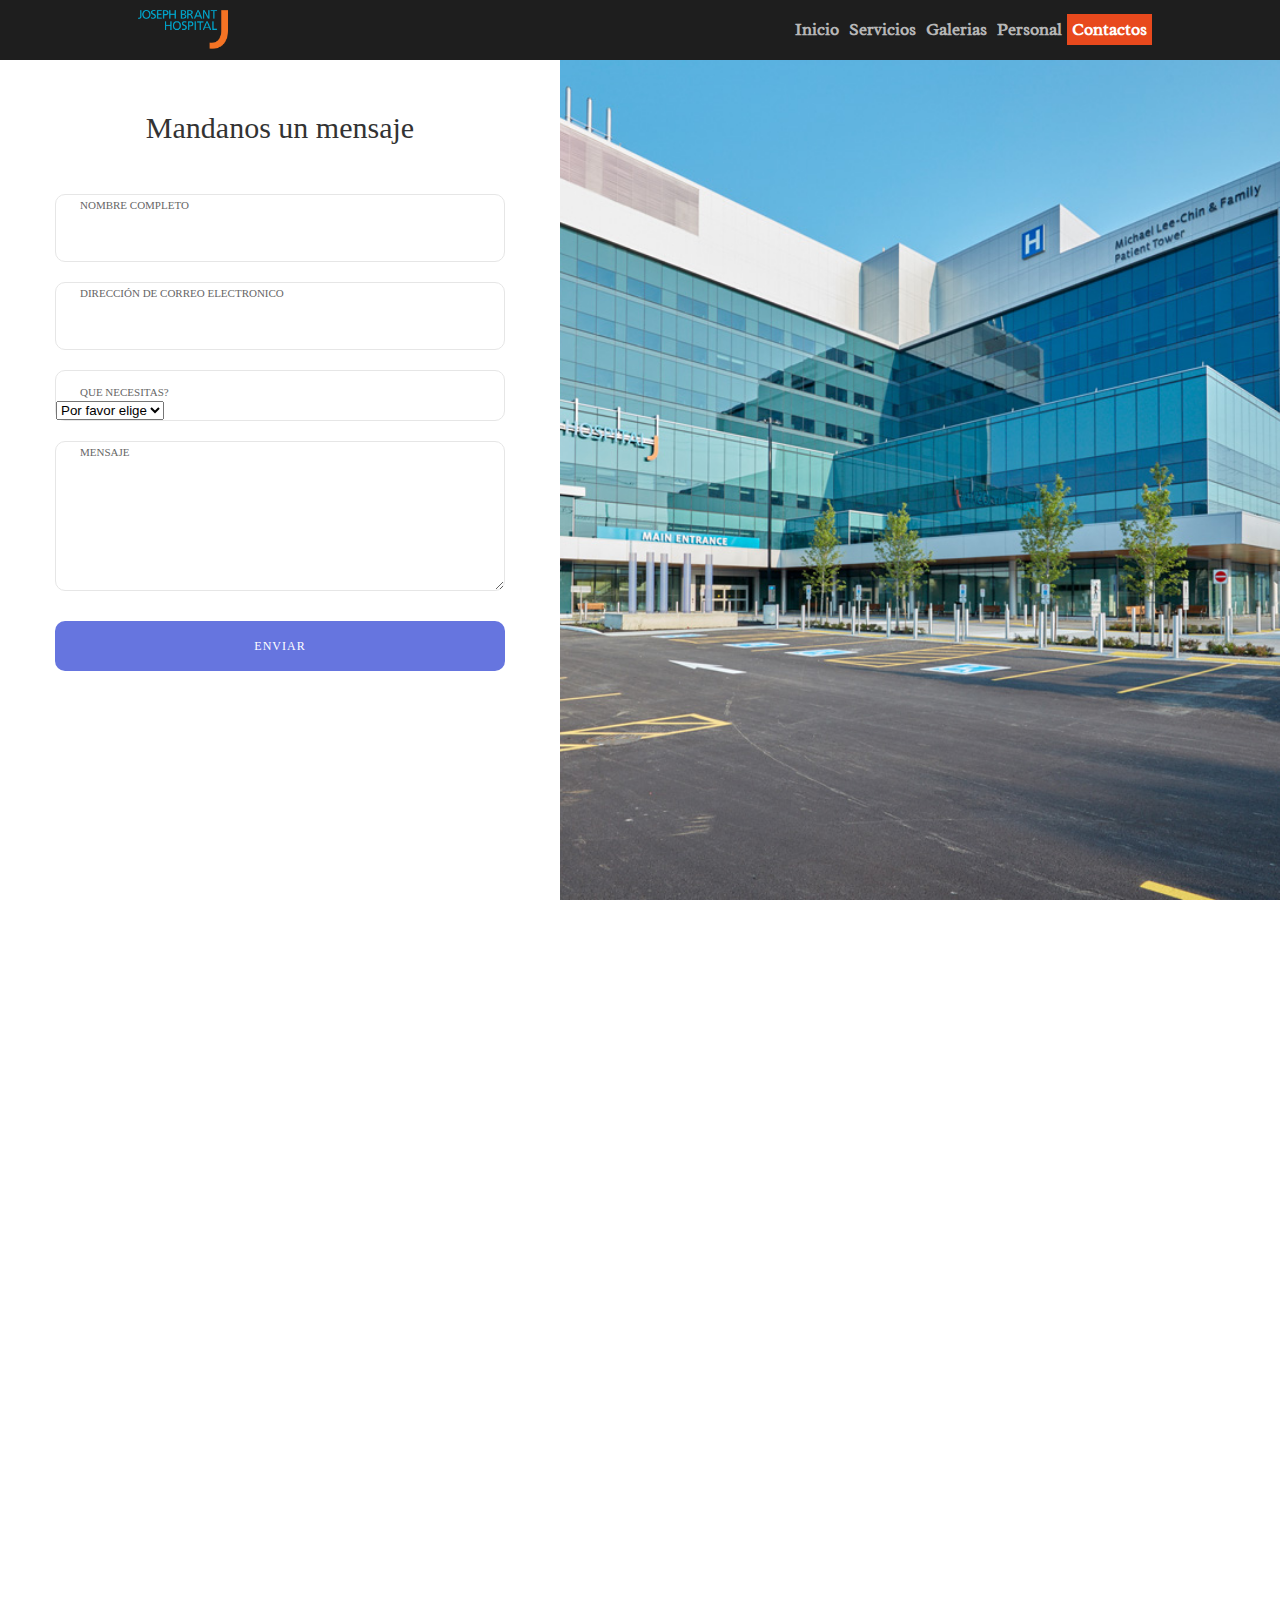
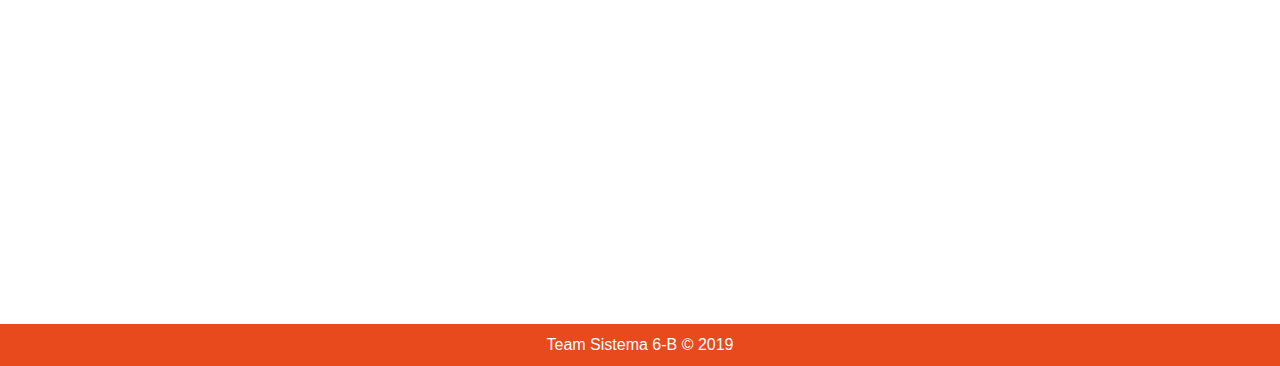
==== paginas/contactanos.html @ 6b4dc1d7 "Update contactanos.html" ====
<!DOCTYPE html>
<html lang="en">
<head>
	<title>Sitio Web Proyecto</title>
	<meta charset="UTF-8">
	<link rel="shortcut icon" href="../iconos/infinito.ico">
	<meta name="viewport" content="width=device-width, initial-scale=1">
	<link href="https://fonts.googleapis.com/css?family=Radley|Oleo+Script" rel="stylesheet"> 
	<link rel="stylesheet" type="text/css" href="../css/main.css">
    <link rel="stylesheet" href="../iconos/css/fontello.css">
    <link rel="stylesheet" href="../css/menu.css">
    <meta name="viewport" content="width=device-width, user-scalable=no, initial-scale=1.0, maximum-scale=1.0, minimum-scale=1.0">
<!--===============================================================================================-->
</head>
<body>
<header>
        <img src="../images/logo_magtimus3.png" class="img-logo">
        <input type="checkbox" id="check">
        <label for="check" class="icon-menu"></label>
        
        <nav class="menu">
            <ul>
                <li><a href="../index.html">Inicio</a></li>
                <li><a href="servicios.html">Servicios</a></li>
                <li><a href="galeria.html">Galerias</a></li>
                <li><a href="personal.html">Personal</a></li>
                <li><a href="contactanos.html"style="background:#e8491d;color:white;">Contactos</a></li>
            </ul>
        </nav>
    </header>

	<div class="container-contact100">
		<div class="wrap-contact100">
			<form class="contact100-form validate-form">
				<span class="contact100-form-title">Mandanos un mensaje</span>

				<div class="wrap-input100 validate-input" data-validate="Name is required">
					<label class="label-input100" for="name">Nombre Completo</label>
					<input id="name" class="input100" type="text" name="name">
					<span class="focus-input100"></span>
				</div>


				<div class="wrap-input100 validate-input" data-validate = "Valid email is required: ex@abc.xyz">
					<label class="label-input100" for="email">Dirección de Correo electronico</label>
					<input id="email" class="input100" type="text" name="email">
					<span class="focus-input100"></span>
				</div>

				<div class="wrap-input100">
					<div class="label-input100">Que necesitas?</div>
					<div>
						<select class="js-select2" name="service">
							<option>Por favor elige</option>
							<option></option>
							<option></option>
							<option></option>
						</select>
						<div class="dropDownSelect2"></div>
					</div>
					<span class="focus-input100"></span>
				</div>

				<div class="wrap-input100 validate-input" data-validate = "Message is required">
					<label class="label-input100" for="message">Mensaje</label>
					<textarea id="message" class="input100" name="message"></textarea>
					<span class="focus-input100"></span>
				</div>

				<div class="container-contact100-form-btn">
					<button class="contact100-form-btn">
						Enviar
					</button>
				</div>
			</form>

			<div class="contact100-more flex-col-c-m" style="background-image: url('../images/hos.jpg');">
			</div>
		</div>
	</div>
	<!-- <div class="row"> -->
		<iframe src="https://www.google.com/maps/embed?pb=!1m18!1m12!1m3!1d2902.895527589392!2d-79.80390578506449!3d43.316446379134334!2m3!1f0!2f0!3f0!3m2!1i1024!2i768!4f13.1!3m3!1m2!1s0x882c9e3f477593df%3A0x3d45fa4cca45db20!2sJoseph+Brant+Hospital+Emergency!5e0!3m2!1ses!2smx!4v1553979420736!5m2!1ses!2smx" width="1500" height="400" frameborder="0" style="border:0" allowfullscreen></iframe>
	<!-- </div> -->
<footer>
		<p>Team Sistema 6-B &copy; 2019</p>
          </footer>
</body>
</html>
---- css/main.css ----
* {
	margin: 0px; 
	padding: 0px; 
	box-sizing: border-box;
}

body, html {
	height: 100%;
	font-family: Poppins-Regular, sans-serif;
}


.contenedor1{
  margin-left: 10%;
  margin-right: 10%;
}
ul{
  margin:0;
  padding:0;
}
 h4{
   margin: 0%;
   text-align: left;
 }

/* Services */
ul#services li{
  list-style: none;
  padding:15px;
  border: #cccccc solid 1px;
  margin-bottom:5px;
  background:#e6e6e6;
}


/*---------------------------------------------*/
input {
	outline: none;
	border: none;
}
textarea {
  outline: none;
  border: none;
}

textarea:focus, input:focus {
  border-color: transparent !important;
}
/*---------------------------------------------*/
button {
	outline: none !important;
	border: none;
	background: transparent;
}

button:hover {
	cursor: pointer;
}

.wrap-contact100 {
  width: 100%;
  background: #fff;
  overflow: hidden;
  display: -webkit-box;
  display: -webkit-flex;
  display: -moz-box;
  display: -ms-flexbox;
}

/*==================================================================
[ Contact more ]*/
.contact100-more {
  width: calc(100% - 560px);
  background-repeat: no-repeat;
  background-size: cover;
  background-position: center;
  position: relative;
  z-index: 1;
  padding: 30px 15px 0px 15px;
}

/*==================================================================
[ Form ]*/

.contact100-form {
  width: 560px;
  min-height: 100vh;
  display: block;
  padding: 110px 55px 55px 55px;
}

.contact100-form-title {
  width: 100%;
  display: block;
  font-family: Poppins-Regular;
  font-size: 30px;
  color: #333333;
  line-height: 1.2;
  text-align: center;
  padding-bottom: 48px;
}



/*------------------------------------------------------------------
[ Input ]*/

.wrap-input100 {
  width: 100%;
  position: relative;
  border: 1px solid #e6e6e6;
  border-radius: 10px;
  margin-bottom: 20px;
}

.label-input100 {
  font-family: Montserrat-SemiBold;
  font-size: 11px;
  color: #666666;
  line-height: 1.2;
  text-transform: uppercase;
  padding: 15px 0 2px 24px;
}

.input100 {
  display: block;
  width: 100%;
  background: transparent;
  font-family: Montserrat-Regular;
  font-size: 18px;
  color: #404b46;
  line-height: 1.2;
  padding: 0 26px;
}

input.input100 {
  height: 48px;
}

textarea.input100 {
  min-height: 130px;
  padding-top: 14px;
  padding-bottom: 15px;
}


/*------------------------------------------------------------------
[ Button ]*/
.container-contact100-form-btn {
  width: 100%;
  display: -webkit-box;
  display: -webkit-flex;
  display: -moz-box;
  display: -ms-flexbox;
  display: flex;
  flex-wrap: wrap;
  justify-content: center;
  padding-top: 10px;
}

.contact100-form-btn {
  justify-content: center;
  align-items: center;
  padding: 0 20px;
  width: 100%;
  height: 50px;
  border-radius: 10px;
  background: #6675df;

  font-family: Montserrat-Bold;
  font-size: 12px;
  color: #fff;
  line-height: 1.2;
  text-transform: uppercase;
  letter-spacing: 1px;
}

.contact100-form-btn:hover {
  background: #404b46;
}



/*------------------------------------------------------------------
[ Responsive ]*/

@media (max-width: 992px) {
  .contact100-form {
    width: 50%;
    padding: 110px 30px 55px 30px;
  }

  .contact100-more {
    width: 50%;
  }
}

@media (max-width: 768px) {
  .contact100-form {
    width: 100%;
  }

  .contact100-more {
    display: none;
  }
}

@media (max-width: 576px) {
  .contact100-form {
    padding: 110px 15px 55px 15px;
  }
}
iframe {
  margin-top:50px;
  margin-bottom: 50px;
 max-width: 100%;
 height: 100%;
}
---- iconos/css/fontello.css ----
@font-face {
  font-family: 'fontello';
  src: url('../font/fontello.eot?16464424');
  src: url('../font/fontello.eot?16464424#iefix') format('embedded-opentype'),
       url('../font/fontello.woff2?16464424') format('woff2'),
       url('../font/fontello.woff?16464424') format('woff'),
       url('../font/fontello.ttf?16464424') format('truetype'),
       url('../font/fontello.svg?16464424#fontello') format('svg');
  font-weight: normal;
  font-style: normal;
}
/* Chrome hack: SVG is rendered more smooth in Windozze. 100% magic, uncomment if you need it. */
/* Note, that will break hinting! In other OS-es font will be not as sharp as it could be */
/*
@media screen and (-webkit-min-device-pixel-ratio:0) {
  @font-face {
    font-family: 'fontello';
    src: url('../font/fontello.svg?16464424#fontello') format('svg');
  }
}
*/
 
 [class^="icon-"]:before, [class*=" icon-"]:before {
  font-family: "fontello";
  font-style: normal;
  font-weight: normal;
  speak: none;
 
  display: inline-block;
  text-decoration: inherit;
  width: 1em;
  margin-right: .2em;
  text-align: center;
  /* opacity: .8; */
 
  /* For safety - reset parent styles, that can break glyph codes*/
  font-variant: normal;
  text-transform: none;
 
  /* fix buttons height, for twitter bootstrap */
  line-height: 1em;
 
  /* Animation center compensation - margins should be symmetric */
  /* remove if not needed */
  margin-left: .2em;
 
  /* you can be more comfortable with increased icons size */
  /* font-size: 120%; */
 
  /* Font smoothing. That was taken from TWBS */
  -webkit-font-smoothing: antialiased;
  -moz-osx-font-smoothing: grayscale;
 
  /* Uncomment for 3D effect */
  /* text-shadow: 1px 1px 1px rgba(127, 127, 127, 0.3); */
}
 
.icon-heart:before { content: '\e800'; } /* '' */
.icon-facebook:before { content: '\f09a'; } /* '' */
.icon-menu:before { content: '\f0c9'; } /* '' */
.icon-laptop:before { content: '\f109'; } /* '' */
.icon-support:before { content: '\f1cd'; } /* '' */
.icon-twitter:before { content: '\f309'; } /* '' */
.icon-instagram:before { content: '\f32d'; } /* '' */
---- css/menu.css ----
*{
    margin: 0;
    padding: 0;
    box-sizing: border-box;
    font-family: arial;
}

.cuerpo{
    margin-left: 10%;
    margin-right: 13%;
    text-align: left;
}
#mvv h2{
    font-family: 'Oleo Script', cursive;   
}
#mvv img {
    margin-right:1%; 
}

.contenedor1{
    margin-left: 10%;
    margin-right: 10%;
  }

#services1  p{
margin-left:11%;
}
  ul{
    margin:0;
    padding:0;
  }
   h4{
     margin: 0%;
     text-align: left;
   }
  
  /* Services */
  ul#services li{
    list-style: none;
    padding:15px;
    border: #cccccc solid 1px;
    margin-bottom:5px;
    background:#e6e6e6;
  }

header{
    width: 100%;
    height: 60px;
    background: #1e1e1e;
    position: fixed;
    z-index: 100;
}

footer{
    padding:12px;
    margin-top:20px;
    color:#ffffff;
    background-color:#e8491d;
    text-align: center;
  }
  
.img-logo{
    width: 110px;
    margin-left: 10%;
    padding: 10px;
}

#titulop{
    text-align: center;
    font-family: 'Oleo Script', cursive;
    font-size: 200%;

}
#titulop span u{
    font-family: 'Oleo Script', cursive;
      color:#e8491d;
  }
.container{
    padding: 0%;
    margin: 0%;
}
.menu{
    width: auto;
    float:right;
    margin-top: 19px;
    margin-right: 10%;
    
}

.menu ul{
    display: flex;
}
.menu li{
    list-style: none;
}

.menu li a{
    font-family: 'Radley', serif;
    padding: 5px;
    text-decoration: none;
    font-size: 17px;
    font-weight: bold;
    color: #b7b7b7;
}

.menu li a:hover{
    color: white;
}

#check{
    display: none;
}
.icon-menu{
    display: none;
}

#check:checked ~ .menu{
    height: 174px;
}

@media screen and (max-width:900px){
    .icon-menu{
        display: block;
        color: white;
        float: right;
        padding: 5px;
        font-size: 24px;
        border: 1px solid #7a7a7a;
        border-radius: 5px;
        margin-top: 10px;
        margin-right: 16px;
    }
    .icon-menu:hover{
        background: #3f3f3f;
        cursor: pointer;
    }
    .menu{
        float: left;
        margin-top: 0px;
        width: 100%;
        height: 0px;
        overflow: hidden;
        background: #1e1e1e;
        transition: all 300ms;
    }
    
    .menu ul{
        flex-direction: column;
    }
    .menu li a{
        display: inline-block;
    }
    }
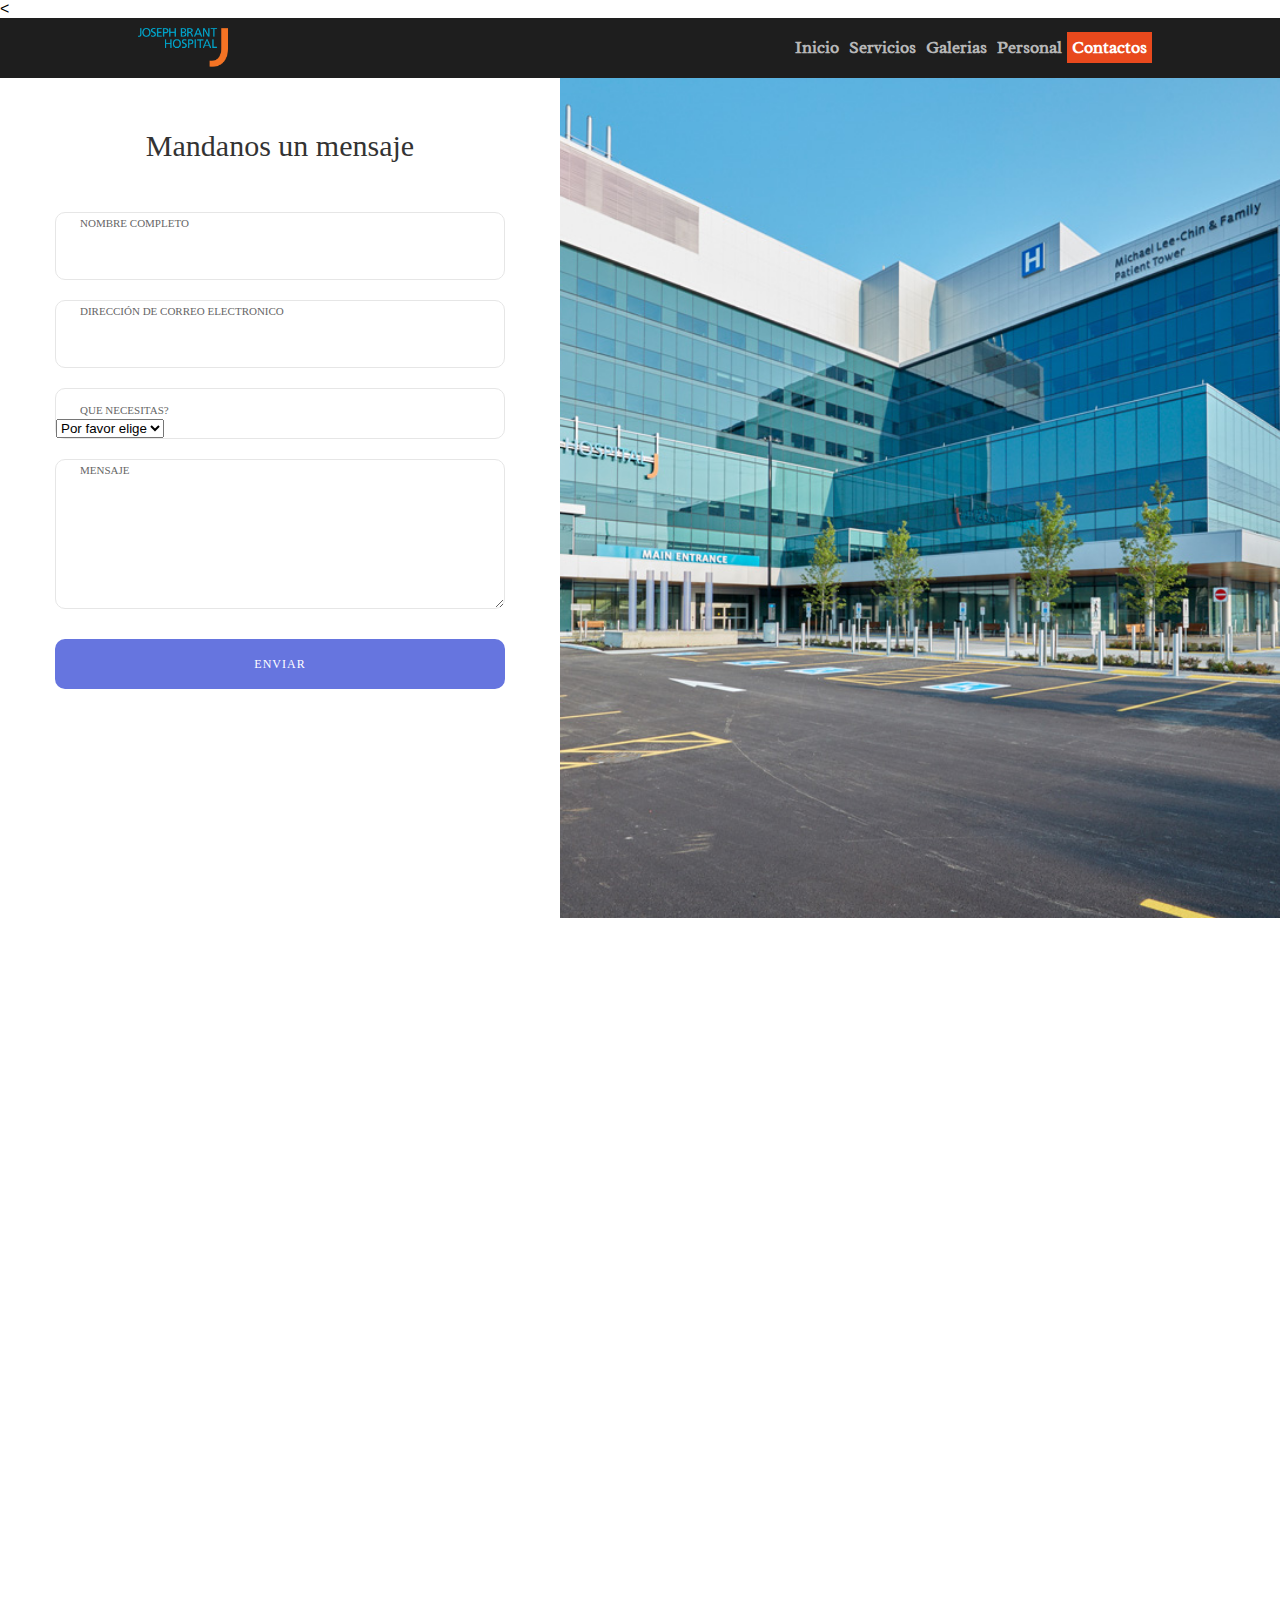
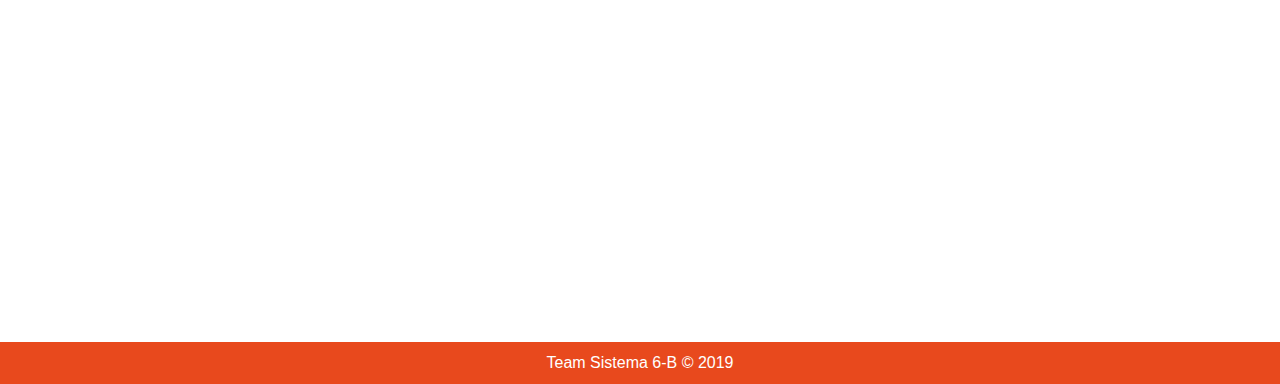
==== commit caffc502: "Update contactanos.html" ====
--- a/paginas/contactanos.html
+++ b/paginas/contactanos.html
@@ -1,9 +1,9 @@
 <!DOCTYPE html>
 <html lang="en">
-<head>
+<head>  
+	<meta charset="UTF-8">
+	<<link rel="shortcut icon" href="../iconos/infinito.ico">
 	<title>Sitio Web Proyecto</title>
-	<meta charset="UTF-8">
-	<link rel="shortcut icon" href="../iconos/infinito.ico">
 	<meta name="viewport" content="width=device-width, initial-scale=1">
 	<link href="https://fonts.googleapis.com/css?family=Radley|Oleo+Script" rel="stylesheet"> 
 	<link rel="stylesheet" type="text/css" href="../css/main.css">
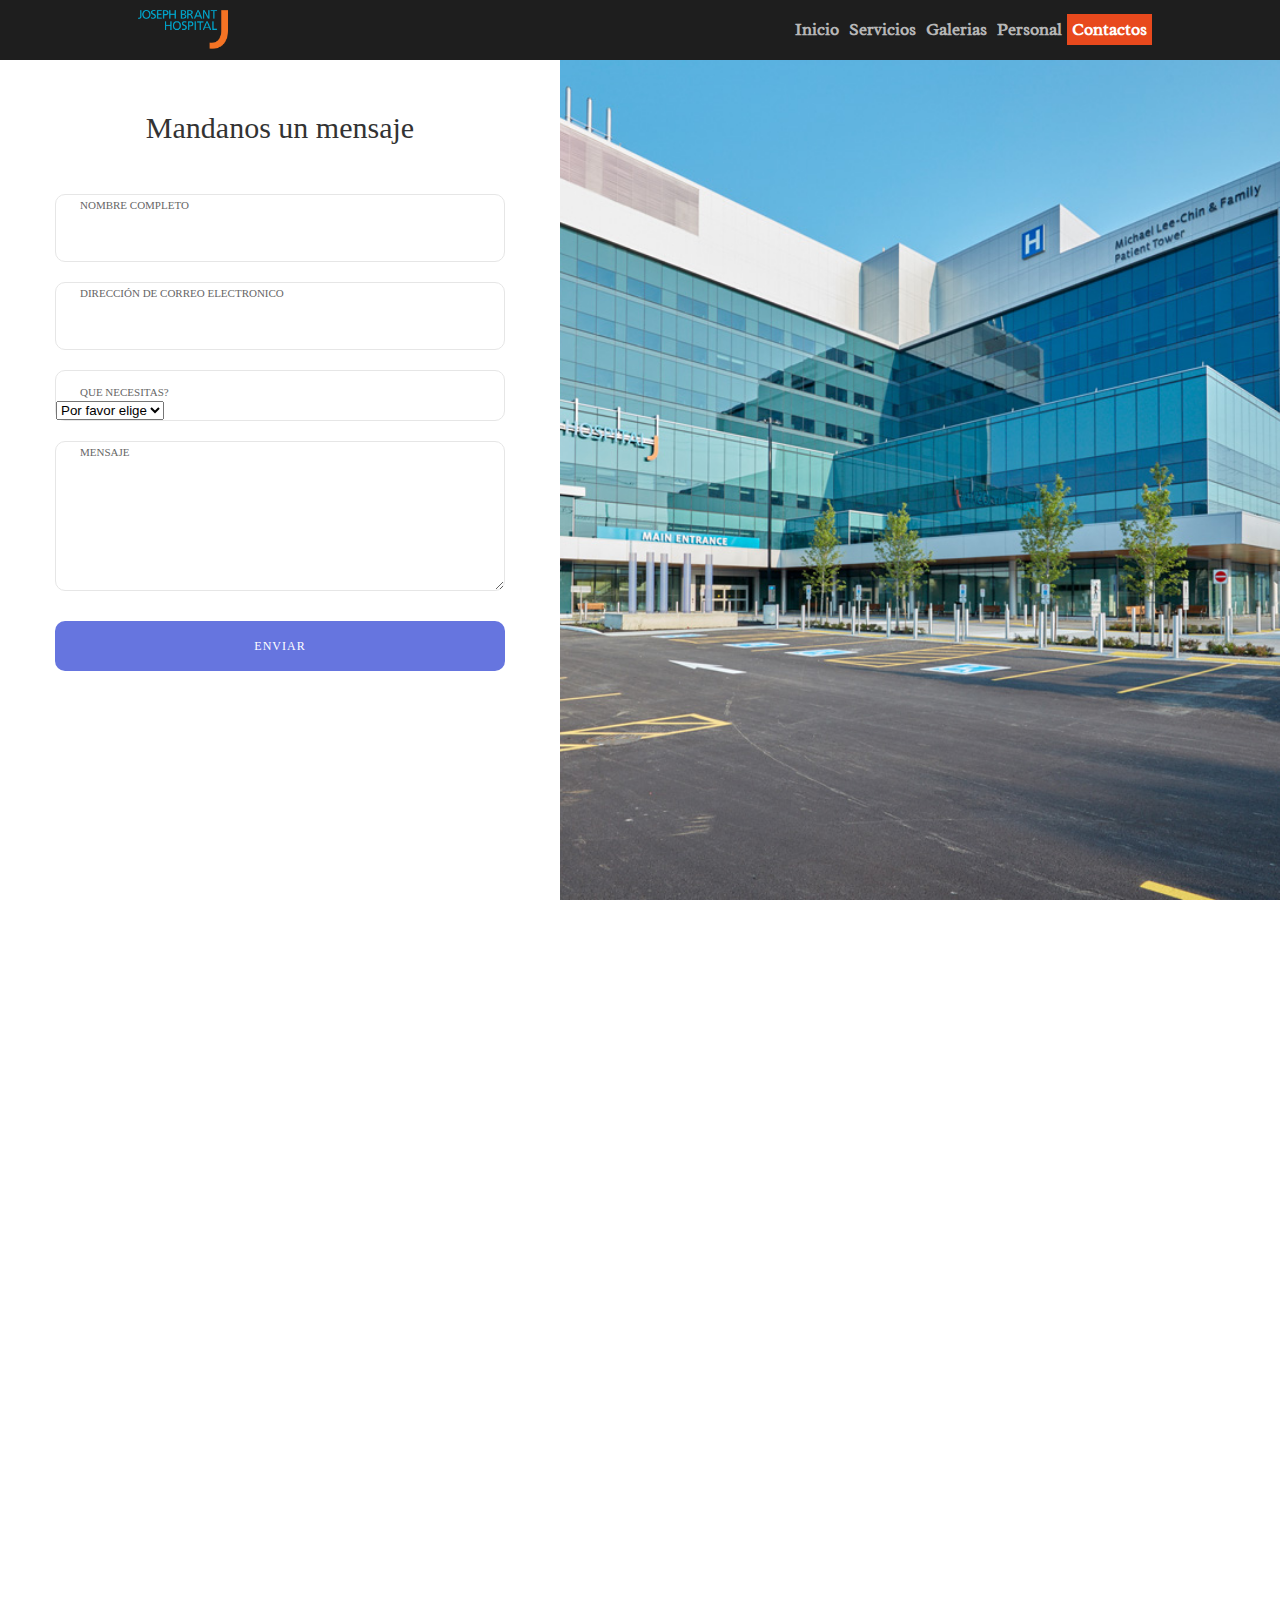
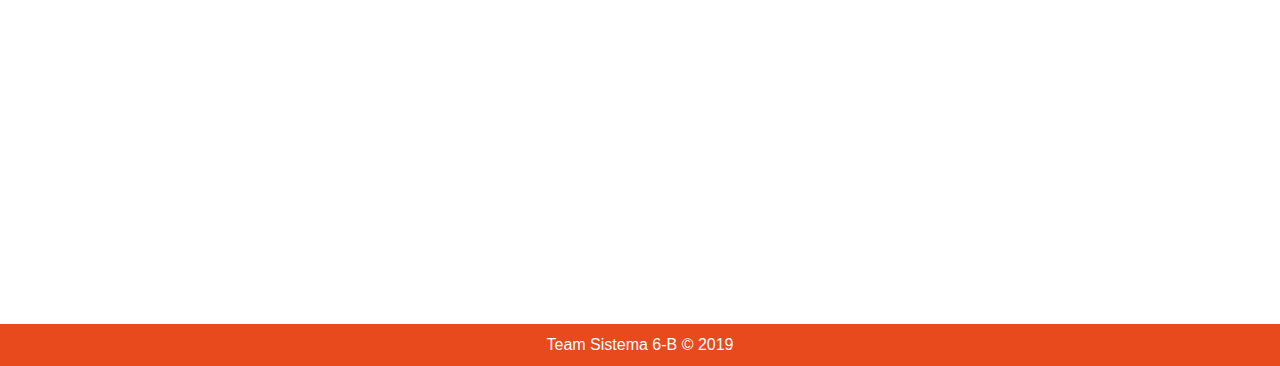
==== commit ec3b1107: "Update contactanos.html" ====
--- a/paginas/contactanos.html
+++ b/paginas/contactanos.html
@@ -2,7 +2,7 @@
 <html lang="en">
 <head>  
 	<meta charset="UTF-8">
-	<<link rel="shortcut icon" href="../iconos/infinito.ico">
+	<link rel="shortcut icon" href="../iconos/infinito.ico">
 	<title>Sitio Web Proyecto</title>
 	<meta name="viewport" content="width=device-width, initial-scale=1">
 	<link href="https://fonts.googleapis.com/css?family=Radley|Oleo+Script" rel="stylesheet"> 
